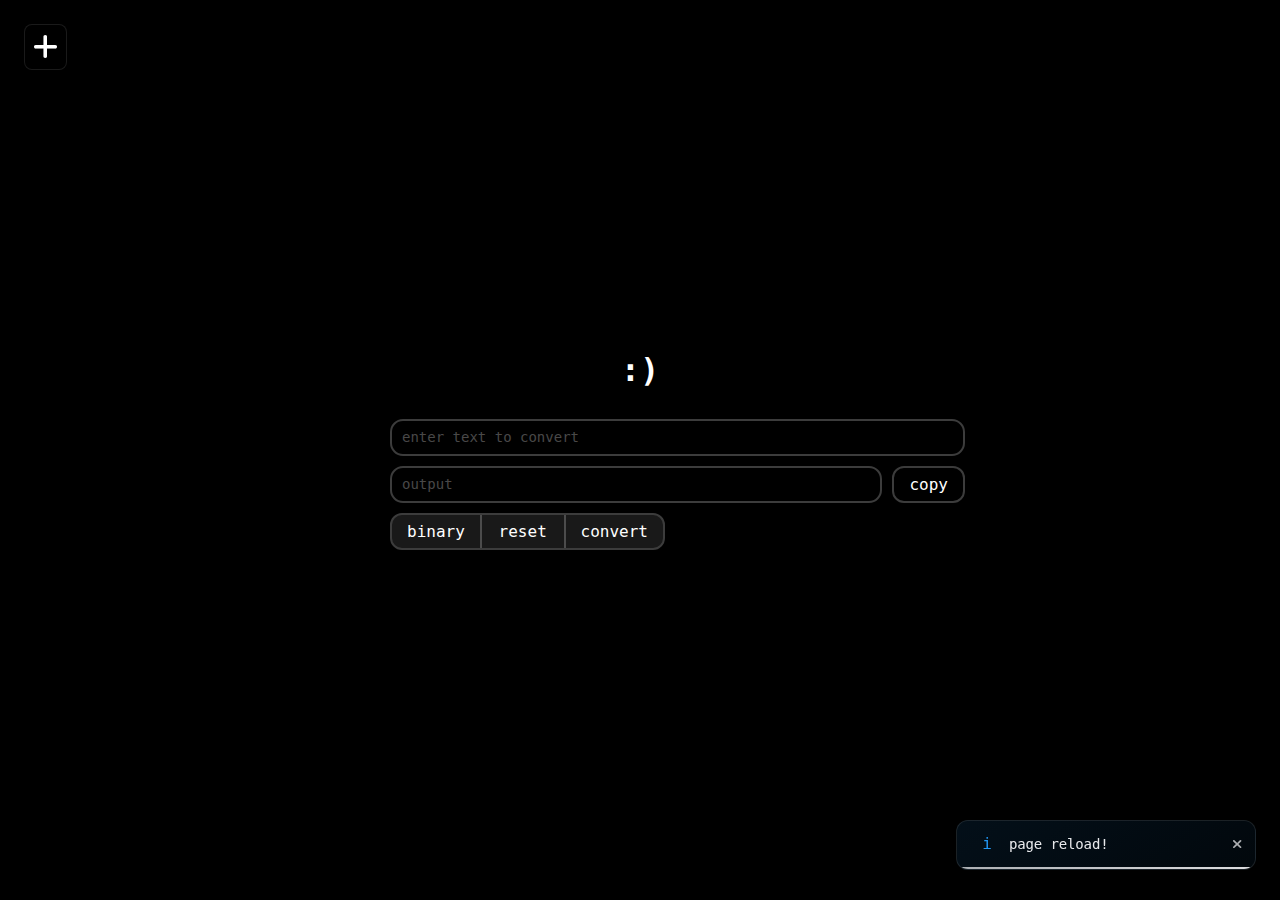
==== index.html @ 092642f3 "move" ====
<!DOCTYPE html>
<html lang="en">
<head>
  <meta charset="UTF-8">
  <meta name="viewport" content="width=device-width, initial-scale=1.0">
  <title>binary</title>
  <link rel="stylesheet" href="css/style.css">
  <link rel="stylesheet" href="css/notifications.css">
  <link rel="stylesheet" href="css/options.css">
  <link rel="stylesheet" href="css/settings.css">
  <link rel="stylesheet" href="css/transitions.css">
  <link rel="stylesheet" href="https://cdnjs.cloudflare.com/ajax/libs/font-awesome/6.0.0-beta3/css/all.min.css">
</head>
<body>

<div class="notification-container hidden">
  <button class="close-notification">
    <i class="fas fa-times"></i>
  </button>
  <div class="notification-message">u aren't supposed to see this?!</div>
  <div class="notification-progress-bar"></div>
</div>

<div class="settings-container">
  <button class="settings-toggle">
    <i class="fas fa-plus"></i>
  </button>

  <div class="settings-panel">
    <div class="settings-content">
      <div class="settings-category">Main</div>
      <button class="home-button">
        <i class="fas fa-home"></i>
        home
      </button>
      <button class="debug-button">
        <i class="fas fa-bug"></i>
        debug
      </button>

      <div class="settings-category">WIP</div>
      <button class="updates-button">
        <i class="fas fa-sync-alt"></i>
        updates (WIP)
      </button>

      <div class="settings-category">Misc</div>
      <button class="settings-button">
        <i class="fas fa-cog"></i>
        settings (WIP)
      </button>
      <button class="about-button">
        <i class="fas fa-info-circle"></i>
        about (WIP)
      </button>

      <div class="settings-category">Access</div>
      <button class="account-button">
        <i class="fas fa-user"></i>
        account (WIP)
      </button>
      <button class="logout-button">
        <i class="fas fa-door-open"></i>
        logout (WIP)
      </button>
    </div>
  </div>
</div>

<div class="container">
  <h1 class="title"></h1>

  <div class="box main-box">
    <input type="text" class="input-field" placeholder="enter text to convert">
  </div>

  <div class="output-row">
    <div class="box secondary-box">
      <input type="text" class="input-field output-field" placeholder="output" readonly>
    </div>
    <button class="button copy-button">copy</button>
  </div>

  <div class="button-group">
    <button class="button mode-button">mode</button>
    <div class="divider"></div>
    <button class="button reset-button">reset</button>
    <div class="divider"></div>
    <button class="button convert-button">convert</button>
  </div>

  <div class="mode-dropdown hidden">
    <button class="mode-option" data-mode="binary">
      <i class="fas fa-code"></i>
      <span>binary</span>
      <span class="description">1s and 0s</span>
    </button>
    <div class="dropdown-separator"></div>
    <button class="mode-option" data-mode="hex">
      <i class="fas fa-hashtag"></i>
      <span>hex</span>
      <span class="description">base-16 conversion</span>
    </button>
    <button class="mode-option" data-mode="morse">
      <i class="fa-solid fa-circle-dot"></i>
      <span>morse</span>
      <span class="description">dots and dashes</span>
    </button>
  </div>
</div>

<script src="src/js/utils/run.js"></script>
<script src="src/js/main.js"></script>
<script src="src/js/components/notificationSystem.js"></script>
<script src="src/js/utils/modes.js"></script>
<script src="src/js/utils/settings.js"></script>
<script src="src/js/utils/transitions.js"></script>
</body>
</html>
---- css/style.css ----
/* General reset */
* {
    margin: 0;
    padding: 0;
    box-sizing: border-box;
}

body {
    display: flex;
    justify-content: center;
    align-items: center;
    height: 100vh;
    background-color: #000;
    font-family: "IBM Plex Mono", monospace;
    color: white;
}

/* Container for centering the boxes */
.container {
    display: flex;
    flex-direction: column;
    align-items: flex-start;
    gap: 10px;
    max-width: 500px;
    width: 100%;
}

/* Box styles */
.box {
    background-color: #000;
    width: 115%;
    height: 37px;
    border-radius: 13px;
    border: 2px solid #3c3c3c;
    display: flex;
    align-items: center;
    padding: 0 10px;
    box-shadow: 0 4px 10px rgba(0, 0, 0, 0.3);
    position: relative;
}

/* Input field inside box */
.input-field {
    background-color: transparent;
    border: none;
    color: white;
    width: 100%;
    font-size: 14px;
    outline: none;
    font-family: "IBM Plex Mono", monospace;
    caret-color: white;
}

.input-field::placeholder {
    color: #494848;
}

/* Box outline tween effect when input field is focused */
.main-box:focus-within {
    border-color: white; /* Changes to white when input is focused */
    transition: border-color 0.2s ease; /* Smooth transition for outline color */
}

/* Container to hold the output field and the copy button */
.output-row {
    display: flex;
    align-items: center;
    gap: 10px;
    width: 115%;
}

/* Centered title styles */
.title {
    width: 100%;
    text-align: center;
    font-size: 2em;
    font-family: "IBM Plex Mono", monospace;
    font-weight: bold;
    margin-bottom: 20px;
    color: #fff;
}

/* Container styles */
.container {
    align-items: flex-start; /* Align items to the start (original configuration) */
    margin-top: 0; /* Remove extra top margin since we are centering the title only */
}

/* Optional: Add subtle animation for title entrance */
.title {
    animation: fadeIn 1s ease-in-out forwards;
}

@keyframes fadeIn {
    from {
        opacity: 0;
        transform: translateY(-20px);
    }
    to {
        opacity: 1;
        transform: translateY(0);
    }
}

/* Shimmer effect animation */
@keyframes shimmer {
    0% {
        transform: translateX(-100%);
        opacity: 0;
    }
    50% {
        opacity: 1;
    }
    100% {
        transform: translateX(100%);
        opacity: 0;
    }
}

/* Output field to be selectable and read-only */
.output-field {
    user-select: none; /* Allow selection */
    pointer-events: auto; /* Prevents clicking/selecting input */
    color: #E1E1E1; /* Makes it look subtly different */
    height: 100%; /* Ensure it matches the copy button height */
    background-color: transparent;
    border: none;
    font-size: 14px;
    font-family: "IBM Plex Mono", monospace;
    caret-color: white;
    overflow-y: auto;
    padding-right: 10px;
    resize: vertical; /* Allow vertical resizing */
}

/* Hidden class for elements initially hidden */
.hidden {
    display: none;
}
---- css/notifications.css ----
.notification-container {
    position: fixed;
    right: 24px;
    bottom: 24px;
    background: #000000;
    color: #f5f5f7;
    padding: 14px 40px 14px 20px;
    border-radius: 12px;
    width: 300px;
    min-height: 48px;
    font-family: "IBM Plex Mono", monospace;
    font-size: 14px;
    font-weight: 500;
    opacity: 0;
    display: flex;
    align-items: center;
    transform: translateY(100px);
    transition:
            transform 0.4s cubic-bezier(0.175, 0.885, 0.32, 1.275),
            opacity 0.3s ease,
            background-color 0.2s ease;
    z-index: 9999;
    box-shadow:
            0 4px 12px rgba(0, 0, 0, 0.15),
            0 8px 24px rgba(0, 0, 0, 0.1);
    border: 1px solid rgba(255, 255, 255, 0.1);
    overflow: hidden;
    backdrop-filter: blur(8px);
    -webkit-backdrop-filter: blur(8px);
}

.notification-message {
    margin: 0;
    opacity: 0.95;
    letter-spacing: -0.01em;
    line-height: 1.4;
    flex-grow: 1;
}

.notification-progress-bar {
    position: absolute;
    bottom: 0;
    left: 0;
    height: 2px;
    width: 0%;
    background: linear-gradient(
            90deg,
            rgba(245, 245, 247, 0.7) 0%,
            rgba(245, 245, 247, 0.9) 100%
    );
    transition: width linear;
}

.close-notification {
    position: absolute;
    right: 8px;
    top: 50%;
    transform: translateY(-50%);
    background: transparent;
    color: #f5f5f7;
    border: none;
    padding: 6px;
    cursor: pointer;
    opacity: 0.7;
    transition: all 0.2s ease;
    display: flex;
    align-items: center;
    justify-content: center;
}

.close-notification:hover {
    opacity: 1;
    transform: translateY(-50%) scale(1.1);
}

.show-notification {
    transform: translateY(0);
    opacity: 1;
}

.hide-notification {
    transform: translateY(100px);
    opacity: 0;
}

.notification-type-indicator {
    margin-right: 12px;
    font-size: 16px;
    display: flex;
    align-items: center;
    justify-content: center;
    min-width: 20px;
    margin-top: -3.5px;
}

/* Type-specific colors */
.notification-success {
    background: linear-gradient(145deg, rgba(76, 175, 80, 0.1), rgba(76, 175, 80, 0.05));
}
.notification-success .notification-type-indicator {
    color: #4CAF50;
}

.notification-error {
    background: linear-gradient(145deg, rgba(244, 67, 54, 0.1), rgba(244, 67, 54, 0.05));
}
.notification-error .notification-type-indicator {
    color: #F44336;
}

.notification-warning {
    background: linear-gradient(145deg, rgba(255, 193, 7, 0.1), rgba(255, 193, 7, 0.05));
}
.notification-warning .notification-type-indicator {
    color: #FFC107;
}

.notification-info {
    background: linear-gradient(145deg, rgba(33, 150, 243, 0.1), rgba(33, 150, 243, 0.05));
}
.notification-info .notification-type-indicator {
    color: #2196F3;
}

@keyframes progress {
    from {
        background-position: 100% 0;
    }
    to {
        background-position: 0 0;
    }
}
---- css/options.css ----
.button-group {
    display: flex;
    align-items: center;
    justify-content: space-between;
    width: 275px;
    height: 37px;
    background-color: #191919;
    border-radius: 12px;
    padding: 0;
    overflow: hidden;
    border: 2px solid #3c3c3c;
    position: relative;
    transition: width 0.3s ease;
}

.button {
    flex: 1;
    background-color: transparent;
    color: white;
    border: none;
    padding: 10px 15px;
    font-size: 16px;
    font-family: "IBM Plex Mono", monospace;
    cursor: pointer;
    transition: background-color 0.2s, transform 0.3s, opacity 0.3s;
    display: flex;
    align-items: center;
    justify-content: center;
}

.button:first-child {
    border-top-left-radius: 12px;
    border-bottom-left-radius: 12px;
}

.button:last-child {
    border-top-right-radius: 12px;
    border-bottom-right-radius: 12px;
}

.button:hover {
    background-color: #4c4c4c;
}

.copy-button {
    background-color: transparent;
    color: white;
    border: 2px solid #3c3c3c;
    border-radius: 12px;
    padding: 0 15px;
    font-size: 16px;
    font-family: "IBM Plex Mono", monospace;
    cursor: pointer;
    transition: background-color 0.2s, transform 0.3s, opacity 0.3s;
    height: 37px;
}

.copy-button:hover {
    background-color: #4c4c4c;
}

.divider {
    width: 2px;
    height: 100%;
    background-color: #4c4c4c;
    transition: opacity 0.3s ease-out;
}

.mode-option {
    background: none;
    color: #fff;
    border: none;
    padding: 10px 16px;
    cursor: pointer;
    font-family: "IBM Plex Mono", monospace;
    font-size: 14px;
    width: 100%;
    text-align: left;
    transition: all 0.2s ease;
    border-radius: 6px;
    display: flex;
    align-items: center;
    gap: 10px;
    position: relative;
    margin: 2px 0;
}

.mode-option:hover {
    background: rgba(255, 255, 255, 0.1);
    transform: translateX(4px);
}

.mode-option.active {
    background: rgba(79, 70, 229, 0.2);
    color: #4F46E5;
}

.mode-option::before {
    content: '';
    width: 16px;
    height: 16px;
    background-size: contain;
    background-repeat: no-repeat;
    opacity: 0.7;
    transition: opacity 0.2s;
}

.mode-option:hover::before {
    opacity: 1;
}

.mode-option .description {
    font-size: 12px;
    color: rgba(255, 255, 255, 0.5);
    margin-left: auto;
    transition: color 0.2s;
}

.mode-option:hover .description {
    color: rgba(255, 255, 255, 0.8);
}

.dropdown-separator {
    height: 1px;
    background: linear-gradient(to right,
    rgba(255, 255, 255, 0),
    rgba(255, 255, 255, 0.1) 50%,
    rgba(255, 255, 255, 0)
    );
    margin: 8px 4px;
}

@keyframes optionPulse {
    0% {
        background-position: 0% 0%;
    }
    100% {
        background-position: 100% 100%;
    }
}

.mode-option:hover {
    background: linear-gradient(
            45deg,
            rgba(255, 255, 255, 0.1),
            rgba(255, 255, 255, 0.05)
    );
    background-size: 200% 200%;
    animation: optionPulse 0.5s ease-in-out forwards;
}

.scale-up {
    animation: scaleUp 0.4s cubic-bezier(0.34, 1.56, 0.64, 1) forwards;
}
---- css/settings.css ----
.settings-toggle {
    position: fixed;
    top: 1.5rem;
    left: 1.5rem;
    z-index: 1000;
    background: rgba(0, 0, 0, 0.2);
    border: 1px solid rgba(255, 255, 255, 0.1);
    border-radius: 8px;
    cursor: pointer;
    padding: 0.5rem;
    backdrop-filter: blur(8px);
    -webkit-backdrop-filter: blur(8px);
    transition: all 0.2s ease;
}

.settings-toggle i {
    font-size: 1.75rem;
    color: #ffffff;
    transition: transform 0.3s cubic-bezier(0.175, 0.885, 0.32, 1.275);
}

.settings-toggle:hover {
    background: rgba(0, 0, 0, 0.3);
    transform: scale(1.05);
}

.settings-toggle:hover i {
    transform: rotate(45deg);
}

.settings-toggle.panel-active {
    left: 245px;
}

.settings-panel {
    position: fixed;
    top: 0;
    left: 0;
    width: 200px;
    height: 100vh;
    background: rgba(20, 20, 20, 0.95);
    backdrop-filter: blur(12px);
    -webkit-backdrop-filter: blur(12px);
    border-right: 1px solid rgba(255, 255, 255, 0.1);
    z-index: 999;
    box-shadow: 0 0 30px rgba(0, 0, 0, 0.3);
    transform: translateX(-100%);
    opacity: 0;
    transition: transform 0.3s ease, opacity 0.2s ease;
}

.settings-panel.active {
    transform: translateX(0);
    opacity: 1;
}

.settings-panel.hover {
    opacity: 0;
    transform: translateX(0);
    transition: opacity 0.15s ease;
}

.settings-panel.hover.active {
    opacity: 1;
}

.settings-content {
    padding: 1.5rem;
    padding-top: 5rem;
    color: #fff;
    transition: transform 0.3s ease;
}

.settings-panel.active .settings-content button {
    transform: translateX(0);
}

.settings-category {
    color: rgba(255, 255, 255, 0.5);
    font-size: 0.85rem;
    margin: 1.5rem 0 0.75rem 0;
    text-transform: uppercase;
    letter-spacing: 1.5px;
    font-weight: 600;
}

.settings-content button {
    width: 100%;
    padding: 0.9rem 1rem;
    margin: 0.5rem 0;
    background: rgba(255, 255, 255, 0.05);
    border: 1px solid rgba(255, 255, 255, 0.1);
    border-radius: 8px;
    color: #fff;
    cursor: pointer;
    display: flex;
    align-items: center;
    transition: all 0.2s ease;
    transform: translateX(-10px);
}

.settings-content button:hover {
    background: rgba(255, 255, 255, 0.1);
    transform: translateX(4px);
}

.settings-panel.active .settings-content button:hover {
    transform: translateX(4px);
}

.settings-content button i {
    margin-right: 0.8rem;
    font-size: 1.1rem;
    opacity: 0.8;
}

.settings-toggle:focus,
.settings-content button:focus {
    outline: none;
    box-shadow: 0 0 0 2px rgba(255, 255, 255, 0.2);
}
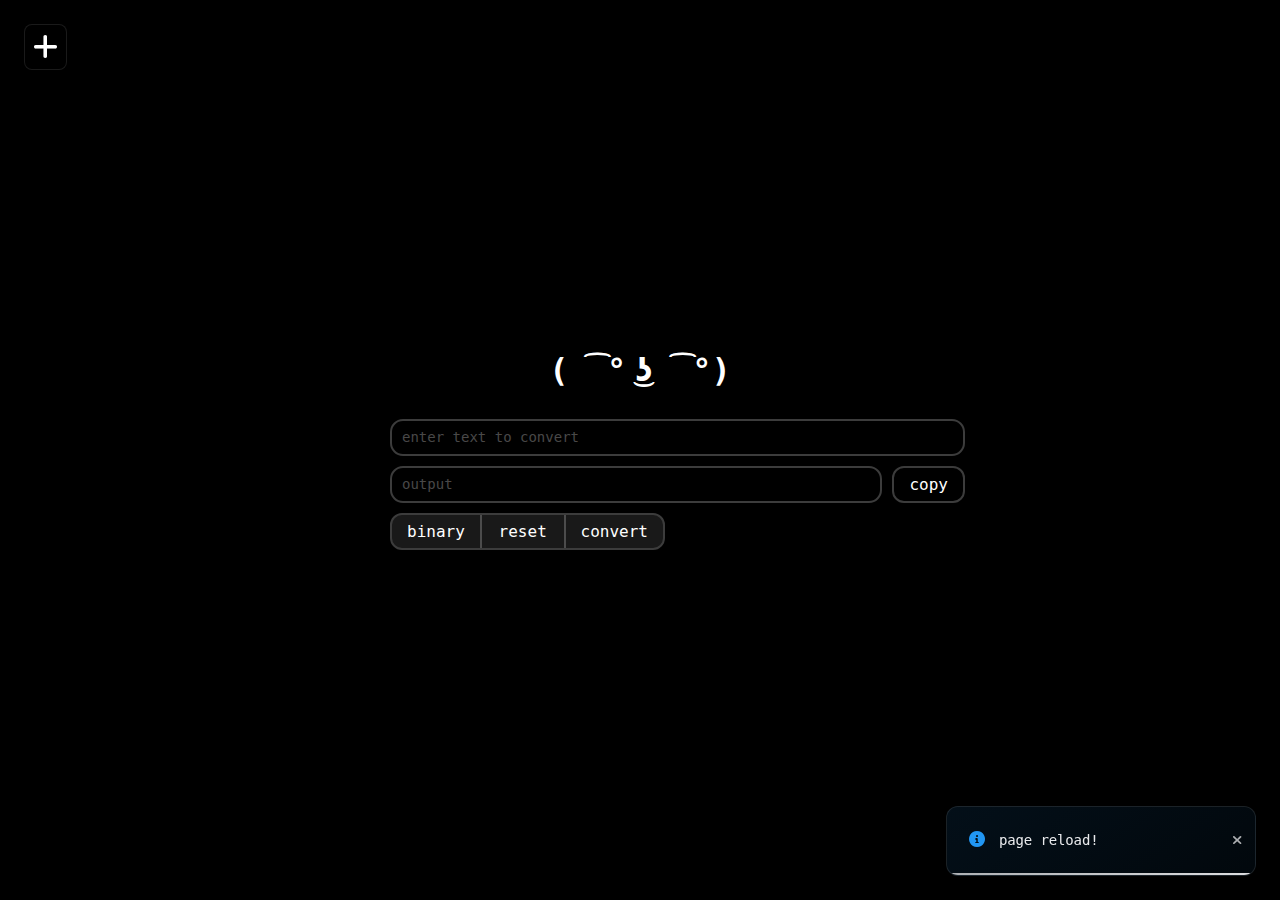
==== commit 3f8f0f3e: "notification change" ====
--- a/index.html
+++ b/index.html
@@ -12,14 +12,6 @@
   <link rel="stylesheet" href="https://cdnjs.cloudflare.com/ajax/libs/font-awesome/6.0.0-beta3/css/all.min.css">
 </head>
 <body>
-
-<div class="notification-container hidden">
-  <button class="close-notification">
-    <i class="fas fa-times"></i>
-  </button>
-  <div class="notification-message">u aren't supposed to see this?!</div>
-  <div class="notification-progress-bar"></div>
-</div>
 
 <div class="settings-container">
   <button class="settings-toggle">
@@ -110,8 +102,7 @@
 </div>
 
 <script src="src/js/utils/run.js"></script>
-<script src="src/js/main.js"></script>
-<script src="src/js/components/notificationSystem.js"></script>
+<script type="module" src="src/js/main.js"></script>
 <script src="src/js/utils/modes.js"></script>
 <script src="src/js/utils/settings.js"></script>
 <script src="src/js/utils/transitions.js"></script>
--- a/css/style.css
+++ b/css/style.css
@@ -86,7 +86,6 @@
     margin-top: 0; /* Remove extra top margin since we are centering the title only */
 }
 
-/* Optional: Add subtle animation for title entrance */
 .title {
     animation: fadeIn 1s ease-in-out forwards;
 }
--- a/css/notifications.css
+++ b/css/notifications.css
@@ -1,32 +1,49 @@
-.notification-container {
+/* notifications.css */
+
+/* Container that holds multiple notifications in a stack */
+.notification-stack {
     position: fixed;
     right: 24px;
     bottom: 24px;
+    display: flex;
+    flex-direction: column;
+    gap: 10px;
+    align-items: flex-end;
+    z-index: 9999;
+}
+
+/* Individual notification element */
+.notification-container {
+    position: relative;
     background: #000000;
     color: #f5f5f7;
     padding: 14px 40px 14px 20px;
     border-radius: 12px;
-    width: 300px;
-    min-height: 48px;
+    width: 310px;
+    min-height: 70px;
     font-family: "IBM Plex Mono", monospace;
     font-size: 14px;
     font-weight: 500;
     opacity: 0;
     display: flex;
     align-items: center;
-    transform: translateY(100px);
+    transform: translateY(20px);
     transition:
-            transform 0.4s cubic-bezier(0.175, 0.885, 0.32, 1.275),
-            opacity 0.3s ease,
-            background-color 0.2s ease;
-    z-index: 9999;
+        transform 0.4s cubic-bezier(0.175, 0.885, 0.32, 1.275),
+        opacity 0.3s ease,
+        background-color 0.2s ease;
     box-shadow:
-            0 4px 12px rgba(0, 0, 0, 0.15),
-            0 8px 24px rgba(0, 0, 0, 0.1);
+        0 4px 12px rgba(0, 0, 0, 0.15),
+        0 8px 24px rgba(0, 0, 0, 0.1);
     border: 1px solid rgba(255, 255, 255, 0.1);
     overflow: hidden;
     backdrop-filter: blur(8px);
     -webkit-backdrop-filter: blur(8px);
+}
+
+.show-notification {
+    transform: translateY(0);
+    opacity: 1;
 }
 
 .notification-message {
@@ -37,20 +54,7 @@
     flex-grow: 1;
 }
 
-.notification-progress-bar {
-    position: absolute;
-    bottom: 0;
-    left: 0;
-    height: 2px;
-    width: 0%;
-    background: linear-gradient(
-            90deg,
-            rgba(245, 245, 247, 0.7) 0%,
-            rgba(245, 245, 247, 0.9) 100%
-    );
-    transition: width linear;
-}
-
+/* Close button */
 .close-notification {
     position: absolute;
     right: 8px;
@@ -67,22 +71,12 @@
     align-items: center;
     justify-content: center;
 }
-
 .close-notification:hover {
     opacity: 1;
     transform: translateY(-50%) scale(1.1);
 }
 
-.show-notification {
-    transform: translateY(0);
-    opacity: 1;
-}
-
-.hide-notification {
-    transform: translateY(100px);
-    opacity: 0;
-}
-
+/* Icon or type indicator */
 .notification-type-indicator {
     margin-right: 12px;
     font-size: 16px;
@@ -122,11 +116,17 @@
     color: #2196F3;
 }
 
-@keyframes progress {
-    from {
-        background-position: 100% 0;
-    }
-    to {
-        background-position: 0 0;
-    }
+/* Progress bar styles */
+.notification-progress-bar {
+    position: absolute;
+    bottom: 0;
+    left: 0;
+    height: 2px;
+    width: 0%;
+    background: linear-gradient(
+        90deg,
+        rgba(245, 245, 247, 0.7) 0%,
+        rgba(245, 245, 247, 0.9) 100%
+    );
+    transition: width linear;
 }